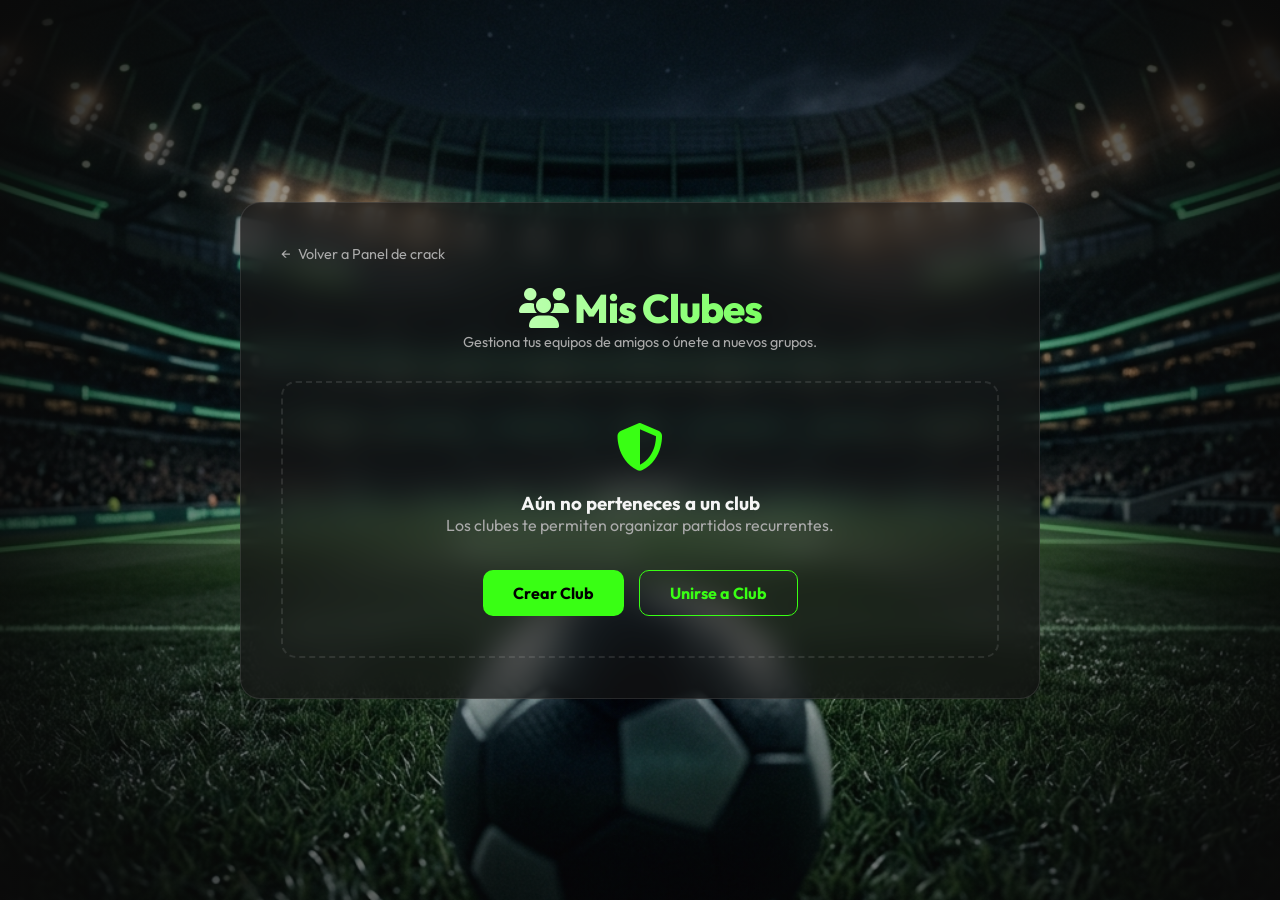
==== frontend/clubes.html @ e4b073e6 "Initial commit: Proyecto RecochApp" ====
<!DOCTYPE html>
<html lang="es">
<head>
    <meta charset="UTF-8">
    <meta name="viewport" content="width=device-width, initial-scale=1.0">
    <title>RecochApp - Mis Clubes</title>
    <link rel="stylesheet" href="css/style.css">
    <link rel="stylesheet" href="https://cdnjs.cloudflare.com/ajax/libs/font-awesome/6.4.0/css/all.min.css">
</head>
<body>
    <div class="background"></div>
    <div class="section-container">
        <a href="dashboard.html" class="back-btn">Volver a Panel de crack</a>
        <header>
            <h1><i class="fas fa-users"></i> Mis Clubes</h1>
            <p>Gestiona tus equipos de amigos o únete a nuevos grupos.</p>
        </header>

        <div style="text-align: center; padding: 40px; border: 2px dashed var(--glass-border); border-radius: 15px;">
            <i class="fas fa-shield-halved" style="font-size: 3rem; color: var(--primary-green); margin-bottom: 20px; display: block;"></i>
            <h3>Aún no perteneces a un club</h3>
            <p style="color: var(--text-dim); margin-bottom: 25px;">Los clubes te permiten organizar partidos recurrentes.</p>
            <div style="display: flex; gap: 15px; justify-content: center;">
                <button class="login-btn" style="width: auto; padding: 12px 30px;">Crear Club</button>
                <button class="login-btn" style="width: auto; padding: 12px 30px; background: transparent; border: 1px solid var(--primary-green); color: var(--primary-green);">Unirse a Club</button>
            </div>
        </div>
    </div>
</body>
</html>
---- frontend/css/style.css ----
@import url('https://fonts.googleapis.com/css2?family=Outfit:wght@300;400;600;800&display=swap');

:root {
    --bg-dark: #0a0a0a;
    --card-bg: rgba(20, 20, 20, 0.7);
    --primary-green: #39ff14; /* Neon Green */
    --pitch-green: #1a7412;
    --text-white: #f5f5f5;
    --text-dim: #aaaaaa;
    --glass-border: rgba(255, 255, 255, 0.1);
    --input-bg: rgba(255, 255, 255, 0.05);
}

* {
    margin: 0;
    padding: 0;
    box-sizing: border-box;
    font-family: 'Outfit', sans-serif;
}

body {
    background-color: var(--bg-dark);
    color: var(--text-white);
    min-height: 100vh;
    display: flex;
    align-items: center;
    justify-content: center;
    overflow: hidden;
}

/* Background Overlay */
.background {
    position: fixed;
    top: 0;
    left: 0;
    width: 100%;
    height: 100%;
    background: url('../assets/bg.png') no-repeat center center/cover;
    z-index: -1;
}

.background::after {
    content: '';
    position: absolute;
    top: 0;
    left: 0;
    width: 100%;
    height: 100%;
    background: radial-gradient(circle, transparent 20%, var(--bg-dark) 100%);
}

/* Login Container */
.login-container {
    width: 100%;
    max-width: 400px;
    padding: 40px;
    background: var(--card-bg);
    backdrop-filter: blur(15px);
    border: 1px solid var(--glass-border);
    border-radius: 20px;
    box-shadow: 0 25px 50px -12px rgba(0, 0, 0, 0.5);
    animation: fadeIn 0.8s ease-out;
}

@keyframes fadeIn {
    from { opacity: 0; transform: translateY(20px); }
    to { opacity: 1; transform: translateY(0); }
}

header {
    text-align: center;
    margin-bottom: 30px;
}

header h1 {
    font-size: 2.5rem;
    font-weight: 800;
    letter-spacing: -1px;
    background: linear-gradient(to right, #fff, var(--primary-green));
    -webkit-background-clip: text;
    -webkit-text-fill-color: transparent;
}

header p {
    color: var(--text-dim);
    font-size: 0.9rem;
}

/* Form Styles */
.form-group {
    margin-bottom: 20px;
}

label {
    display: block;
    margin-bottom: 8px;
    font-size: 0.85rem;
    font-weight: 600;
    color: var(--text-dim);
    text-transform: uppercase;
    letter-spacing: 1px;
}

input {
    width: 100%;
    padding: 12px 16px;
    background: var(--input-bg);
    border: 1px solid var(--glass-border);
    border-radius: 10px;
    color: #fff;
    font-size: 1rem;
    transition: all 0.3s ease;
}

input:focus {
    outline: none;
    border-color: var(--primary-green);
    background: rgba(255, 255, 255, 0.1);
    box-shadow: 0 0 15px rgba(57, 255, 20, 0.2);
}

.login-btn {
    width: 100%;
    padding: 14px;
    background: var(--primary-green);
    border: none;
    border-radius: 10px;
    color: #000;
    font-size: 1rem;
    font-weight: 700;
    cursor: pointer;
    transition: all 0.3s cubic-bezier(0.175, 0.885, 0.32, 1.275);
    margin-top: 10px;
}

.login-btn:hover {
    transform: scale(1.02);
    box-shadow: 0 0 20px rgba(57, 255, 20, 0.4);
}

.login-btn:active {
    transform: scale(0.98);
}

.footer-links {
    margin-top: 25px;
    text-align: center;
    font-size: 0.85rem;
}

.footer-links a {
    color: var(--primary-green);
    text-decoration: none;
    font-weight: 600;
}

.footer-links a:hover {
    text-decoration: underline;
}

/* Error Message */
#error-msg {
    color: #ff4b2b;
    font-size: 0.8rem;
    text-align: center;
    margin-top: 15px;
    min-height: 1.2em;
}

/* Navigation & Utils */
.back-btn {
    display: inline-flex;
    align-items: center;
    color: var(--text-dim);
    text-decoration: none;
    font-size: 0.9rem;
    margin-bottom: 20px;
    transition: color 0.3s;
}

.back-btn:hover {
    color: var(--primary-green);
}

.back-btn::before {
    content: '←';
    margin-right: 8px;
}

.grid-menu {
    display: grid;
    grid-template-columns: repeat(auto-fit, minmax(200px, 1fr));
    gap: 20px;
    margin-top: 30px;
}

.menu-card {
    background: var(--input-bg);
    padding: 30px;
    border-radius: 15px;
    border: 1px solid var(--glass-border);
    text-align: center;
    cursor: pointer;
    transition: all 0.3s ease;
    text-decoration: none;
    color: inherit;
}

.menu-card:hover {
    transform: translateY(-5px);
    border-color: var(--primary-green);
    background: rgba(255, 255, 255, 0.1);
}

.menu-card i {
    font-size: 2rem;
    color: var(--primary-green);
    margin-bottom: 15px;
    display: block;
}

.menu-card h3 {
    font-size: 1.1rem;
    margin-bottom: 10px;
}

.menu-card p {
    font-size: 0.8rem;
    color: var(--text-dim);
}

.section-container {
    width: 90%;
    max-width: 800px;
    padding: 40px;
    background: var(--card-bg);
    backdrop-filter: blur(15px);
    border: 1px solid var(--glass-border);
    border-radius: 20px;
    animation: fadeIn 0.8s ease-out;
}
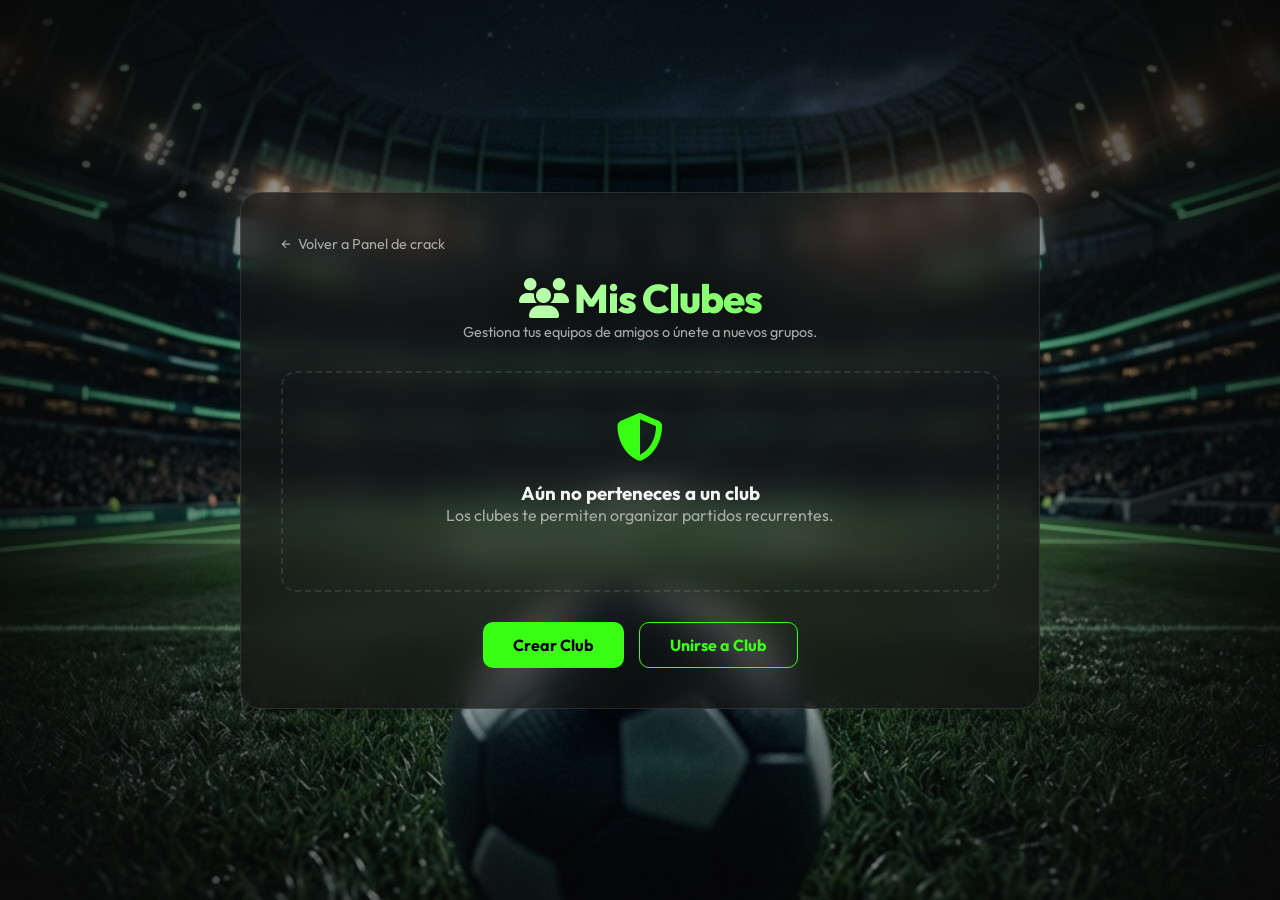
==== commit 819ffc4a: "Implement full-stack backend with Node.js, Express, and SQLite. Integrated registration and login fr" ====
--- a/frontend/clubes.html
+++ b/frontend/clubes.html
@@ -16,15 +16,60 @@
             <p>Gestiona tus equipos de amigos o únete a nuevos grupos.</p>
         </header>
 
-        <div style="text-align: center; padding: 40px; border: 2px dashed var(--glass-border); border-radius: 15px;">
+        <div id="clubs-list-container" style="display: none; text-align: left; margin-bottom: 20px;">
+            <h3 style="margin-bottom: 15px; color: var(--primary-green); border-bottom: 1px solid var(--glass-border); padding-bottom: 10px;">Tus Clubes Activos</h3>
+            <div id="clubs-list" style="display: grid; grid-template-columns: repeat(auto-fit, minmax(250px, 1fr)); gap: 15px;"></div>
+        </div>
+
+        <div id="empty-state" style="text-align: center; padding: 40px; border: 2px dashed var(--glass-border); border-radius: 15px;">
             <i class="fas fa-shield-halved" style="font-size: 3rem; color: var(--primary-green); margin-bottom: 20px; display: block;"></i>
             <h3>Aún no perteneces a un club</h3>
             <p style="color: var(--text-dim); margin-bottom: 25px;">Los clubes te permiten organizar partidos recurrentes.</p>
-            <div style="display: flex; gap: 15px; justify-content: center;">
-                <button class="login-btn" style="width: auto; padding: 12px 30px;">Crear Club</button>
-                <button class="login-btn" style="width: auto; padding: 12px 30px; background: transparent; border: 1px solid var(--primary-green); color: var(--primary-green);">Unirse a Club</button>
-            </div>
+        </div>
+
+        <div style="display: flex; gap: 15px; justify-content: center; margin-top: 20px;">
+            <button id="show-create-club-btn" class="login-btn" style="width: auto; padding: 12px 30px;">Crear Club</button>
+            <button id="show-join-club-btn" class="login-btn" style="width: auto; padding: 12px 30px; background: transparent; border: 1px solid var(--primary-green); color: var(--primary-green);">Unirse a Club</button>
+        </div>
+        
+        <!-- Form Create Club -->
+        <div id="create-club-form" style="display: none; margin-top: 30px; text-align: left; background: rgba(0,0,0,0.2); padding: 20px; border-radius: 10px;">
+            <h3 style="margin-bottom: 15px; color: var(--primary-green);">Crear Nuevo Club</h3>
+            <form id="new-club-form">
+                <div class="form-group">
+                    <label for="club-name">Nombre del Club</label>
+                    <input type="text" id="club-name" placeholder="Ej: Los Galácticos" required>
+                </div>
+                <div class="form-group">
+                    <label for="club-logo-upload" class="upload-label" style="display:inline-block; font-size:0.9rem; padding:8px 15px; margin-top:0; margin-bottom:10px;"><i class="fas fa-image"></i> Subir Escudo (Opcional)</label>
+                    <input type="file" id="club-logo-upload" accept="image/*" style="display: none;">
+                    <div id="logo-preview-container" style="display:none; text-align:center; margin-bottom:15px;">
+                        <img id="logo-preview" src="" alt="Escudo Preliminar" style="max-height: 80px; border-radius: 10px;">
+                    </div>
+                </div>
+                <div class="form-group">
+                    <label for="club-members">Añadir Miembros (Correos separados por coma)</label>
+                    <textarea id="club-members" placeholder="correo1@ejemplo.com, correo2@ejemplo.com" style="width: 100%; padding: 12px; background: var(--input-bg); border: 1px solid var(--glass-border); border-radius: 10px; color: #fff; font-family: inherit; resize: vertical; min-height: 80px;"></textarea>
+                </div>
+                <button type="submit" class="login-btn">Fundar Club</button>
+                <button type="button" id="cancel-create-club" class="login-btn" style="background: rgba(255,255,255,0.1); color: var(--text-white); margin-top: 10px;">Cancelar</button>
+            </form>
+        </div>
+
+        <!-- Form Join Club -->
+        <div id="join-club-form" style="display: none; margin-top: 30px; text-align: left; background: rgba(0,0,0,0.2); padding: 20px; border-radius: 10px;">
+            <h3 style="margin-bottom: 15px; color: var(--primary-green);">Unirse a un Club</h3>
+            <form id="search-club-form">
+                <div class="form-group">
+                    <label for="search-club-name">Nombre Exacto del Club</label>
+                    <input type="text" id="search-club-name" placeholder="Ej: Los Galácticos" required>
+                </div>
+                <button type="submit" class="login-btn">Fichar (Enviar Solicitud)</button>
+                <button type="button" id="cancel-join-club" class="login-btn" style="background: rgba(255,255,255,0.1); color: var(--text-white); margin-top: 10px;">Cancelar</button>
+            </form>
         </div>
     </div>
+
+    <script src="js/clubes.js"></script>
 </body>
 </html>
--- a/frontend/css/style.css
+++ b/frontend/css/style.css
@@ -239,3 +239,159 @@
     border-radius: 20px;
     animation: fadeIn 0.8s ease-out;
 }
+
+/* FIFA Card Implementation */
+.fifa-card {
+    width: 350px;
+    height: 500px;
+    background: linear-gradient(135deg, #fceabb 0%, #fccd4d 50%, #f8b500 51%, #fbdf93 100%);
+    position: relative;
+    clip-path: polygon(10% 0, 90% 0, 100% 10%, 100% 90%, 50% 100%, 0 90%, 0 10%);
+    padding: 4px; /* Border effect */
+    transition: transform 0.4s cubic-bezier(0.175, 0.885, 0.32, 1.275);
+    box-shadow: 0 25px 50px -12px rgba(0, 0, 0, 0.7);
+    margin: 30px auto;
+    filter: drop-shadow(0 0 10px rgba(252, 226, 187, 0.3));
+}
+
+.fifa-card:hover {
+    transform: perspective(1000px) scale(1.05) rotateY(10deg);
+}
+
+.fifa-card::before {
+    content: '';
+    position: absolute;
+    top: 5px;
+    left: 5px;
+    right: 5px;
+    bottom: 0px; /* Slight offset for bottom point */
+    background: linear-gradient(135deg, #fccd4d 0%, #f8b500 100%);
+    clip-path: polygon(10% 0, 90% 0, 100% 10%, 100% 90%, 50% 100%, 0 90%, 0 10%);
+    z-index: 1;
+}
+
+.card-inner {
+    position: relative;
+    z-index: 2;
+    height: 100%;
+    display: flex;
+    flex-direction: column;
+    padding: 30px 20px;
+    color: #332100; /* Rich Dark Brown for readability on gold */
+}
+
+.card-top {
+    display: flex;
+    height: 65%;
+    position: relative;
+    border-bottom: 2px solid rgba(51, 33, 0, 0.2);
+    margin-bottom: 10px;
+}
+
+.rating-pos {
+    display: flex;
+    flex-direction: column;
+    align-items: center;
+    justify-content: flex-start;
+    width: 30%;
+    padding-top: 10px;
+}
+
+.rating-val {
+    font-size: 3.8rem;
+    font-weight: 800;
+    line-height: 1;
+    margin-bottom: 5px;
+}
+
+.pos-val {
+    font-size: 1.25rem;
+    font-weight: 700;
+    text-transform: uppercase;
+    letter-spacing: 1px;
+}
+
+.player-img-container {
+    width: 70%;
+    display: flex;
+    align-items: flex-end;
+    justify-content: center;
+    overflow: visible;
+}
+
+.player-img-container img {
+    max-width: 130%;
+    height: auto;
+    max-height: 260px;
+    filter: drop-shadow(0 15px 20px rgba(0,0,0,0.4));
+    transform: scale(1.1);
+    transform-origin: bottom;
+}
+
+.name-banner {
+    background: linear-gradient(to right, transparent, rgba(51, 33, 0, 0.1), transparent);
+    margin: 5px 0 15px 0;
+    padding: 8px;
+    text-align: center;
+}
+
+.name-banner span {
+    font-size: 1.6rem;
+    font-weight: 800;
+    text-transform: uppercase;
+    letter-spacing: 2px;
+    display: block;
+}
+
+.card-stats {
+    display: grid;
+    grid-template-columns: 1fr 1fr;
+    gap: 12px 30px;
+    padding: 0 20px;
+    border-top: 1px solid rgba(51, 33, 0, 0.1);
+    padding-top: 15px;
+}
+
+.stat-item {
+    display: flex;
+    align-items: center;
+    justify-content: space-between;
+    font-weight: 700;
+    font-size: 1.2rem;
+}
+
+.stat-item span:first-child {
+    font-size: 1.3rem;
+    margin-right: 8px;
+}
+
+.stat-item span:last-child {
+    font-size: 0.95rem;
+    color: rgba(51, 33, 0, 0.7);
+    text-transform: uppercase;
+}
+
+/* Polishing Controls for Premium Feel */
+.upload-label {
+    display: inline-flex;
+    align-items: center;
+    gap: 10px;
+    background: linear-gradient(45deg, var(--primary-green), #2ecc71);
+    color: #000;
+    padding: 14px 28px;
+    border-radius: 50px;
+    font-weight: 800;
+    cursor: pointer;
+    transition: all 0.4s cubic-bezier(0.175, 0.885, 0.32, 1.275);
+    margin-top: 20px;
+    box-shadow: 0 10px 20px rgba(57, 255, 20, 0.2);
+}
+
+.upload-label:hover {
+    transform: translateY(-3px);
+    box-shadow: 0 15px 30px rgba(57, 255, 20, 0.4);
+}
+
+.upload-label:active {
+    transform: translateY(-1px);
+}
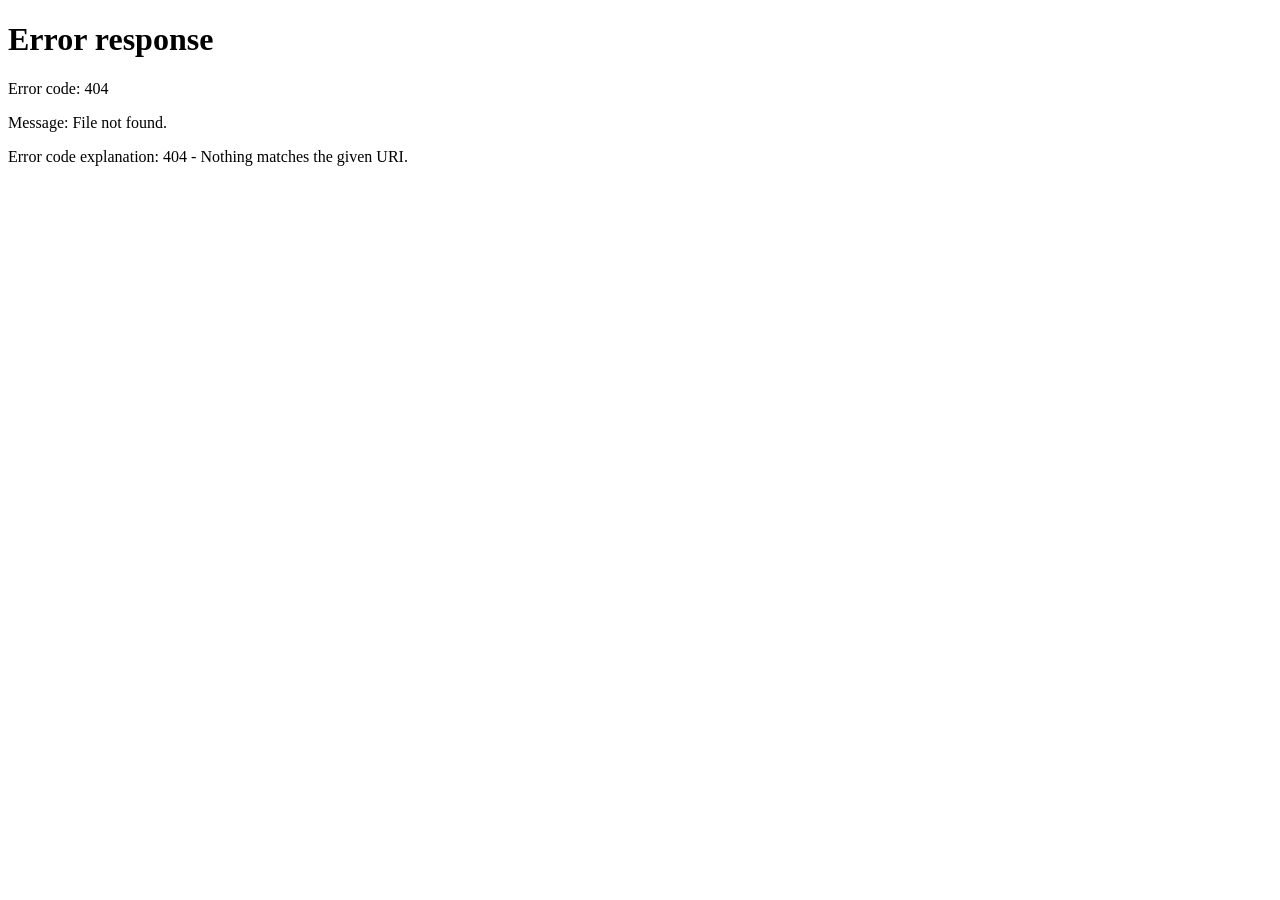
==== commit ca3fb271: "Actualización de modulos en todos los modulos y solución de parpadeo 2" ====
--- a/frontend/clubes.html
+++ b/frontend/clubes.html
@@ -48,8 +48,8 @@
                     </div>
                 </div>
                 <div class="form-group">
-                    <label for="club-members">Añadir Miembros (Correos separados por coma)</label>
-                    <textarea id="club-members" placeholder="correo1@ejemplo.com, correo2@ejemplo.com" style="width: 100%; padding: 12px; background: var(--input-bg); border: 1px solid var(--glass-border); border-radius: 10px; color: #fff; font-family: inherit; resize: vertical; min-height: 80px;"></textarea>
+                    <label for="club-members">Añadir Miembros (Apodos separados por coma)</label>
+                    <textarea id="club-members" placeholder="apodo1, apodo2" style="width: 100%; padding: 12px; background: var(--input-bg); border: 1px solid var(--glass-border); border-radius: 10px; color: #fff; font-family: inherit; resize: vertical; min-height: 80px;"></textarea>
                 </div>
                 <button type="submit" class="login-btn">Fundar Club</button>
                 <button type="button" id="cancel-create-club" class="login-btn" style="background: rgba(255,255,255,0.1); color: var(--text-white); margin-top: 10px;">Cancelar</button>
--- a/frontend/css/style.css
+++ b/frontend/css/style.css
@@ -25,7 +25,7 @@
     display: flex;
     align-items: center;
     justify-content: center;
-    overflow: hidden;
+    overflow-y: auto;
 }
 
 /* Background Overlay */
@@ -101,7 +101,7 @@
     letter-spacing: 1px;
 }
 
-input {
+input, select {
     width: 100%;
     padding: 12px 16px;
     background: var(--input-bg);
@@ -112,7 +112,11 @@
     transition: all 0.3s ease;
 }
 
-input:focus {
+option {
+    color: #000;
+}
+
+input:focus, select:focus {
     outline: none;
     border-color: var(--primary-green);
     background: rgba(255, 255, 255, 0.1);
@@ -395,3 +399,15 @@
 .upload-label:active {
     transform: translateY(-1px);
 }
+
+/* Nuevos Estilos Búsqueda y Perfil */
+.player-result-card:hover {
+    transform: translateY(-5px);
+    border-color: var(--primary-green) !important;
+    box-shadow: 0 10px 20px rgba(57, 255, 20, 0.2);
+}
+
+.btn-danger:hover {
+    background: #ff4b2b !important;
+    color: #fff !important;
+}
